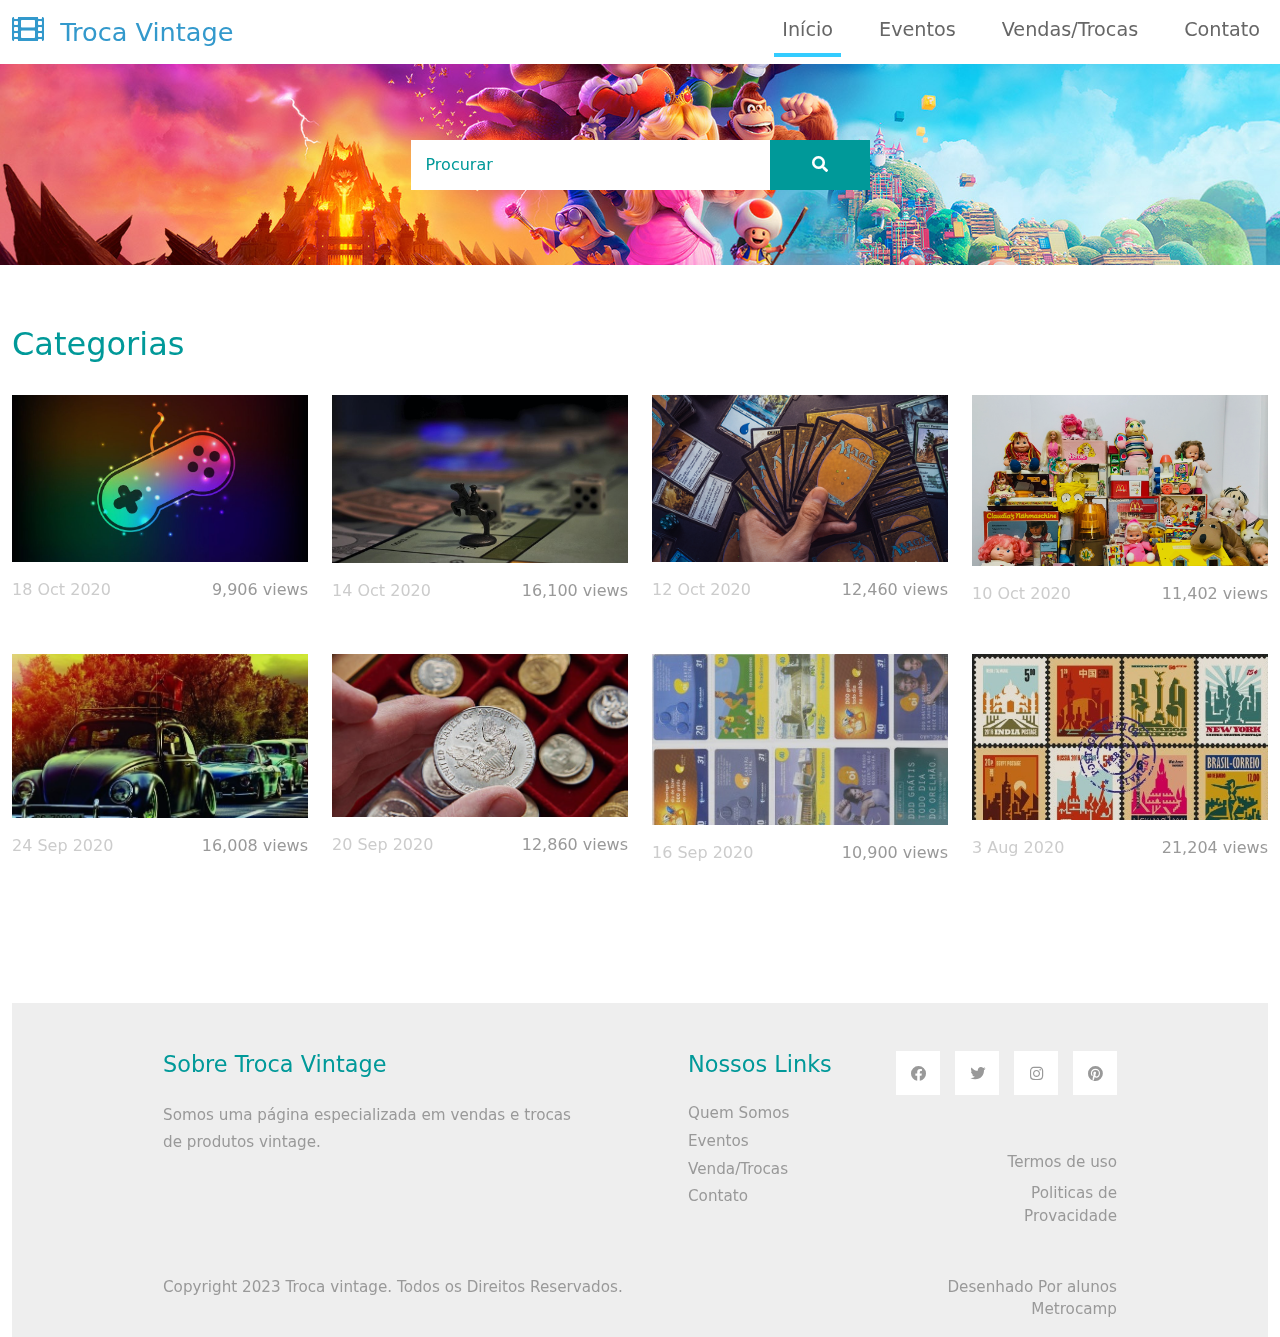
==== index.html @ e6b19d40 "Update index.html" ====
<!DOCTYPE html>
<html lang="en">
<head>
    <meta charset="UTF-8">
    <meta name="viewport" conte nt="width=device-width, initial-scale=1.0">
    <title>pagina inicial</title>
    <link rel="stylesheet" href="css/bootstrap.min.css">
    <link rel="stylesheet" href="fontawesome/css/all.min.css">
    <link rel="stylesheet" href="css/templatemo-style.css">
<!--
    
TemplateMo 556 Catalog-Z

https://templatemo.com/tm-556-catalog-z

-->
</head>
<body>
    <!-- Page Loader -->
    <div id="loader-wrapper">
        <div id="loader"></div>

        <div class="loader-section section-left"></div>
        <div class="loader-section section-right"></div>

    </div>
    <nav class="navbar navbar-expand-lg">
        <div class="container-fluid">
            <a class="navbar-brand" href="#">
                <i class="fas fa-film mr-2"></i>
                Troca Vintage
            </a>
            <button class="navbar-toggler" type="button" data-toggle="collapse" data-target="#navbarSupportedContent" aria-controls="navbarSupportedContent" aria-expanded="false" aria-label="Toggle navigation">
                <i class="fas fa-bars"></i>
            </button>
            <div class="collapse navbar-collapse" id="navbarSupportedContent">
            <ul class="navbar-nav ml-auto mb-2 mb-lg-0">
                <li class="nav-item">
                    <a class="nav-link nav-link-1 active" aria-current="page" href="index.html">Início</a>
                </li>
                <li class="nav-item">
                    <a class="nav-link nav-link-2" href="Eventos.html">Eventos</a>
                </li>
                <li class="nav-item">
                    <a class="nav-link nav-link-3" href="vendas.html">Vendas/Trocas</a>
                </li>
                <li class="nav-item">
                    <a class="nav-link nav-link-4" href="contact.html">Contato</a>
                </li>
            </ul>
            </div>
        </div>
    </nav>

    <div class="tm-hero d-flex justify-content-center align-items-center" data-parallax="scroll" data-image-src="img/hero.jpg">
        <form class="d-flex tm-search-form">
            <input class="form-control tm-search-input" type="Procurar" placeholder="Procurar" aria-label="Search">
            <button class="btn btn-outline-success tm-search-btn" type="submit">
                <i class="fas fa-search"></i>
            </button>
        </form>
    </div>

    <div class="container-fluid tm-container-content tm-mt-60">
        <div class="row mb-4">
            <h2 class="col-6 tm-text-primary">
                Categorias 
            </h2>
        </div>
        <div class="row tm-mb-90 tm-gallery">
        	<div class="col-xl-3 col-lg-4 col-md-6 col-sm-6 col-12 mb-5">
                <figure class="effect-ming tm-video-item">
                    <img src="img/img-03.jpg" alt="Image" class="img-fluid">
                    <figcaption class="d-flex align-items-center justify-content-center">
                        <h2>Games</h2>
                        <a href="photo-detail.html">View more</a>
                    </figcaption>                    
                </figure>
                <div class="d-flex justify-content-between tm-text-gray">
                    <span class="tm-text-gray-light">18 Oct 2020</span>
                    <span>9,906 views</span>
                </div>
            </div>
            <div class="col-xl-3 col-lg-4 col-md-6 col-sm-6 col-12 mb-5">
                <figure class="effect-ming tm-video-item">
                    <img src="img/img-04.jpg" alt="Image" class="img-fluid">
                    <figcaption class="d-flex align-items-center justify-content-center">
                        <h2>Tabuleiros</h2>
                        <a href="photo-detail.html">View more</a>
                    </figcaption>                    
                </figure>
                <div class="d-flex justify-content-between tm-text-gray">
                    <span class="tm-text-gray-light">14 Oct 2020</span>
                    <span>16,100 views</span>
                </div>
            </div>
            <div class="col-xl-3 col-lg-4 col-md-6 col-sm-6 col-12 mb-5">
                <figure class="effect-ming tm-video-item">
                    <img src="img/img-05.jpg" alt="Image" class="img-fluid">
                    <figcaption class="d-flex align-items-center justify-content-center">
                        <h2>Cards</h2>
                        <a href="photo-detail.html">View more</a>
                    </figcaption>                    
                </figure>
                <div class="d-flex justify-content-between tm-text-gray">
                    <span class="tm-text-gray-light">12 Oct 2020</span>
                    <span>12,460 views</span>
                </div>
            </div>
            <div class="col-xl-3 col-lg-4 col-md-6 col-sm-6 col-12 mb-5">
                <figure class="effect-ming tm-video-item">
                    <img src="img/img-06.jpeg" alt="Image" class="img-fluid">
                    <figcaption class="d-flex align-items-center justify-content-center">
                        <h2>Brinquedos</h2>
                        <a href="photo-detail.html">View more</a>
                    </figcaption>                    
                </figure>
                <div class="d-flex justify-content-between tm-text-gray">
                    <span class="tm-text-gray-light">10 Oct 2020</span>
                    <span>11,402 views</span>
                </div>
            </div>
            
            <div class="col-xl-3 col-lg-4 col-md-6 col-sm-6 col-12 mb-5">
                <figure class="effect-ming tm-video-item">
                    <img src="img/img-01.jpg" alt="Image" class="img-fluid">
                    <figcaption class="d-flex align-items-center justify-content-center">
                        <h2>Carros</h2>
                        <a href="photo-detail.html">View more</a>
                    </figcaption>                    
                </figure>
                <div class="d-flex justify-content-between tm-text-gray">
                    <span class="tm-text-gray-light">24 Sep 2020</span>
                    <span>16,008 views</span>
                </div>
            </div>
            <div class="col-xl-3 col-lg-4 col-md-6 col-sm-6 col-12 mb-5">
                <figure class="effect-ming tm-video-item">
                    <img src="img/img-02.jpg" alt="Image" class="img-fluid">
                    <figcaption class="d-flex align-items-center justify-content-center">
                        <h2>Numismática</h2>
                        <a href="photo-detail.html">View more</a>
                    </figcaption>                    
                </figure>
                <div class="d-flex justify-content-between tm-text-gray">
                    <span class="tm-text-gray-light">20 Sep 2020</span>
                    <span>12,860 views</span>
                </div>
            </div>
            <div class="col-xl-3 col-lg-4 col-md-6 col-sm-6 col-12 mb-5">
                <figure class="effect-ming tm-video-item">
                    <img src="img/img-07.jpg" alt="Image" class="img-fluid">
                    <figcaption class="d-flex align-items-center justify-content-center">
                        <h2>Cartões Telefônicos</h2>
                        <a href="photo-detail.html">View more</a>
                    </figcaption>                    
                </figure>
                <div class="d-flex justify-content-between tm-text-gray">
                    <span class="tm-text-gray-light">16 Sep 2020</span>
                    <span>10,900 views</span>
                </div>
            </div>
            <div class="col-xl-3 col-lg-4 col-md-6 col-sm-6 col-12 mb-5">
                <figure class="effect-ming tm-video-item">
                    <img src="img/img-08.jpg" alt="Image" class="img-fluid">
                    <figcaption class="d-flex align-items-center justify-content-center">
                        <h2>Selos</h2>
                        <a href="photo-detail.html">View more</a>
                    </figcaption>                    
                </figure>
                <div class="d-flex justify-content-between tm-text-gray">
                    <span class="tm-text-gray-light">3 Aug 2020</span>
                    <span>21,204 views</span>
                </div>
            </div>         
        </div> <!-- row -->
        <footer class="tm-bg-gray pt-5 pb-3 tm-text-gray tm-footer">
            <div class="container-fluid tm-container-small">
                <div class="row">
                    <div class="col-lg-6 col-md-12 col-12 px-5 mb-5">
                        <h3 class="tm-text-primary mb-4 tm-footer-title">Sobre Troca Vintage</h3>
                        <p>Somos uma página especializada em vendas e trocas de produtos vintage.</p>
                    </div>
                    <div class="col-lg-3 col-md-6 col-sm-6 col-12 px-5 mb-5">
                        <h3 class="tm-text-primary mb-4 tm-footer-title">Nossos Links</h3>
                        <ul class="tm-footer-links pl-0">
                            <li><a href="#">Quem Somos</a></li>
                            <li><a href="#">Eventos</a></li>
                            <li><a href="#">Venda/Trocas</a></li>
                            <li><a href="#">Contato</a></li>
                        </ul>
                    </div>
                    <div class="col-lg-3 col-md-6 col-sm-6 col-12 px-5 mb-5">
                        <ul class="tm-social-links d-flex justify-content-end pl-0 mb-5">
                            <li class="mb-2"><a href="https://facebook.com"><i class="fab fa-facebook"></i></a></li>
                            <li class="mb-2"><a href="https://twitter.com"><i class="fab fa-twitter"></i></a></li>
                            <li class="mb-2"><a href="https://instagram.com"><i class="fab fa-instagram"></i></a></li>
                            <li class="mb-2"><a href="https://pinterest.com"><i class="fab fa-pinterest"></i></a></li>
                        </ul>
                        <a href="#" class="tm-text-gray text-right d-block mb-2">Termos de uso</a>
                        <a href="#" class="tm-text-gray text-right d-block">Politicas de Provacidade</a>
                    </div>
                </div>
                <div class="row">
                    <div class="col-lg-8 col-md-7 col-12 px-5 mb-3">
                        Copyright 2023 Troca vintage. Todos os Direitos Reservados.
                    </div>
                    <div class="col-lg-4 col-md-5 col-12 px-5 text-right">
                        Desenhado <a href="https://templatemo.com" class="tm-text-gray" rel="sponsored" target="_parent">Por alunos Metrocamp</a>
                    </div>
                </div>
            </div>
        </footer>
    
    <script src="js/plugins.js"></script>
    <script>
        $(window).on("load", function() {
            $('body').addClass('loaded');
        });
    </script>
</body>
</html>
---- css/templatemo-style.css ----
/*
    
TemplateMo 556 Catalog-Z

https://templatemo.com/tm-556-catalog-z

*/

#loader-wrapper {
    position: fixed;
    top: 0;
    left: 0;
    width: 100%;
    height: 100%;
    z-index: 1001;
}
#loader {
    display: block;
    position: relative;
    left: 50%;
    top: 50%;
    width: 150px;
    height: 150px;
    margin: -75px 0 0 -75px;
    border-radius: 50%;
    border: 3px solid transparent;
    border-top-color: #3498db;

    -webkit-animation: spin 2s linear infinite; /* Chrome, Opera 15+, Safari 5+ */
    animation: spin 2s linear infinite; /* Chrome, Firefox 16+, IE 10+, Opera */

    z-index: 1002;
}

    #loader:before {
        content: "";
        position: absolute;
        top: 5px;
        left: 5px;
        right: 5px;
        bottom: 5px;
        border-radius: 50%;
        border: 3px solid transparent;
        border-top-color: #e74c3c;

        -webkit-animation: spin 3s linear infinite; /* Chrome, Opera 15+, Safari 5+ */
        animation: spin 3s linear infinite; /* Chrome, Firefox 16+, IE 10+, Opera */
    }

    #loader:after {
        content: "";
        position: absolute;
        top: 15px;
        left: 15px;
        right: 15px;
        bottom: 15px;
        border-radius: 50%;
        border: 3px solid transparent;
        border-top-color: #f9c922;

        -webkit-animation: spin 1.5s linear infinite; /* Chrome, Opera 15+, Safari 5+ */
          animation: spin 1.5s linear infinite; /* Chrome, Firefox 16+, IE 10+, Opera */
    }

    @-webkit-keyframes spin {
        0%   { 
            -webkit-transform: rotate(0deg);  /* Chrome, Opera 15+, Safari 3.1+ */
            -ms-transform: rotate(0deg);  /* IE 9 */
            transform: rotate(0deg);  /* Firefox 16+, IE 10+, Opera */
        }
        100% {
            -webkit-transform: rotate(360deg);  /* Chrome, Opera 15+, Safari 3.1+ */
            -ms-transform: rotate(360deg);  /* IE 9 */
            transform: rotate(360deg);  /* Firefox 16+, IE 10+, Opera */
        }
    }
    @keyframes spin {
        0%   { 
            -webkit-transform: rotate(0deg);  /* Chrome, Opera 15+, Safari 3.1+ */
            -ms-transform: rotate(0deg);  /* IE 9 */
            transform: rotate(0deg);  /* Firefox 16+, IE 10+, Opera */
        }
        100% {
            -webkit-transform: rotate(360deg);  /* Chrome, Opera 15+, Safari 3.1+ */
            -ms-transform: rotate(360deg);  /* IE 9 */
            transform: rotate(360deg);  /* Firefox 16+, IE 10+, Opera */
        }
    }

    #loader-wrapper .loader-section {
        position: fixed;
        top: 0;
        width: 51%;
        height: 100%;
        background: #222222;
        z-index: 1001;
        -webkit-transform: translateX(0);  /* Chrome, Opera 15+, Safari 3.1+ */
        -ms-transform: translateX(0);  /* IE 9 */
        transform: translateX(0);  /* Firefox 16+, IE 10+, Opera */
    }

    #loader-wrapper .loader-section.section-left {
        left: 0;
    }

    #loader-wrapper .loader-section.section-right {
        right: 0;
    }

    /* Loaded */
    .loaded #loader-wrapper .loader-section.section-left {
        -webkit-transform: translateX(-100%);  /* Chrome, Opera 15+, Safari 3.1+ */
            -ms-transform: translateX(-100%);  /* IE 9 */
                transform: translateX(-100%);  /* Firefox 16+, IE 10+, Opera */

        -webkit-transition: all 0.7s 0.3s cubic-bezier(0.645, 0.045, 0.355, 1.000);  
                transition: all 0.7s 0.3s cubic-bezier(0.645, 0.045, 0.355, 1.000);
    }

    .loaded #loader-wrapper .loader-section.section-right {
        -webkit-transform: translateX(100%);  /* Chrome, Opera 15+, Safari 3.1+ */
            -ms-transform: translateX(100%);  /* IE 9 */
                transform: translateX(100%);  /* Firefox 16+, IE 10+, Opera */

-webkit-transition: all 0.7s 0.3s cubic-bezier(0.645, 0.045, 0.355, 1.000);  
        transition: all 0.7s 0.3s cubic-bezier(0.645, 0.045, 0.355, 1.000);
    }
    
    .loaded #loader {
        opacity: 0;
        -webkit-transition: all 0.3s ease-out;  
                transition: all 0.3s ease-out;
    }
    .loaded #loader-wrapper {
        visibility: hidden;

        -webkit-transform: translateY(-100%);  /* Chrome, Opera 15+, Safari 3.1+ */
            -ms-transform: translateY(-100%);  /* IE 9 */
                transform: translateY(-100%);  /* Firefox 16+, IE 10+, Opera */

        -webkit-transition: all 0.3s 1s ease-out;  
                transition: all 0.3s 1s ease-out;
    }

p { line-height: 1.8; }

a { 
    text-decoration: none;
    transition: all 0.3s ease; 
}
a:hover { color:#009999; }
.container-fluid { max-width: 1770px; }
.tm-container-small { max-width: 1050px; }
.btn { border-radius: 0; }
.btn-primary {
    background-color: #009999;
    border: 0;
    border-radius: 5px;
    padding: 12px 50px 14px;
    font-size: 1.2rem;
}

.btn-primary:hover,
.btn-primary:focus {
    background-color:#086969;
}

.btn-primary.disabled, 
.btn-primary:disabled {
    background-color: #009999;
    pointer-events: all;
    cursor: not-allowed;
}

.form-control {
	padding: 10px 20px;
	width: 100%;
	height: auto;
}

.form-group { margin-bottom: 25px; }
.tm-btn-big { padding: 12px 90px 14px; }

.navbar-toggler:focus { box-shadow: none; }
.navbar-brand {
    color: #3399CC;
    font-size: 1.6rem;
}

.navbar-brand i { font-size: 2rem; }

.tm-hero {
    min-height: 200px;
    background: transparent;
}

.tm-mt-60 { margin-top: 60px; }
.tm-mb-50 { margin-bottom: 50px; }
.tm-mb-74 { margin-bottom: 74px; }
.tm-mb-90 { margin-bottom: 90px; }
.tm-text-primary { color: #009999; }
.tm-text-secondary { color: #CC6699; }
a.tm-text-primary:hover { color:#666666; }
.tm-bg-gray { background-color: #EEEEEE; }
.tm-input-paging {
    width: 40px;
    border-radius: 0;
    border: 1px solid #CCCCCC;
    background: #f4f4f4;
    text-align: center;
}

.nav-item { margin-right: 30px; }
.nav-item:last-child { margin-right: 0; }

.nav-link {
    color: #666666;
    border-bottom: 4px solid transparent;
    font-size: 1.2rem;
}

.nav-link-1.active,
.nav-link-1:hover {
    border-color: #33CCFF;
}

.nav-link-2.active,
.nav-link-2:hover {
    border-color: #FF6666;
}

.nav-link-3.active,
.nav-link-3:hover {
    border-color: #33CC66;
}

.nav-link-4.active,
.nav-link-4:hover {
    border-color: #CC66CC;
}

.tm-search-input {
    width: 360px;
    border-radius: 0;
    padding: 12px 15px;
    color: #009999;
    border: none;
}

.tm-search-input:focus {
    border-color: #009999;
    box-shadow: 0 0 0 0.25rem rgb(0 153 153 / 0.25);
}

.tm-search-input::placeholder { /* Chrome, Firefox, Opera, Safari 10.1+ */
    color: #009999;
    opacity: 1; /* Firefox */
}
  
.tm-search-input::-ms-input-placeholder { /* Microsoft Edge */
    color: #009999;
}

.tm-search-btn {
    color: white;
    background-color: #009999;
    border: none;
    width: 100px;
    height: 50px;
    margin-left: -1px;
}

p, .tm-text-gray { color: #999; }
.tm-text-gray-light { color: #CCC; }
.tm-text-gray-dark { color: #666; }

.tm-video-item {
    position: relative;
    overflow: hidden;
    text-align: center;
    cursor: pointer;
}

.tm-video-item img {
    position: relative;
    display: block;
    min-height: 100%;
    max-width: 100%;
    opacity: 0.8;
}

.tm-video-item figcaption {
    padding: 2em;
    color: #fff;
    text-transform: uppercase;
    font-size: 1.25em;
    -webkit-backface-visibility: hidden;
	backface-visibility: hidden;
}

.tm-video-item figcaption::before,
.tm-video-item figcaption::after {
    pointer-events: none;
}

.tm-video-item figcaption,
.tm-video-item figcaption > a {
    position: absolute;
    top: 0;
    left: 0;
    width: 100%;
    height: 100%;
}

.tm-video-item figcaption > a {
	z-index: 1000;
	text-indent: 200%;
	white-space: nowrap;
	font-size: 0;
	opacity: 0;
}

.tm-video-item h2 {
    word-spacing: -0.15em;
    font-weight: 300;
}

.tm-video-item h2,
.tm-video-item p {
    margin: 0;
}

.tm-video-item p {
    letter-spacing: 1px;
    font-size: 68.5%;
}

.tm-gallery div.d-block { animation: show .5s ease; }

@keyframes show {
    0% {
    	opacity: 0;
    	transform: scale(0.9);
    }
    100% {
    	opacity: 1;
    	transform: scale(1);
    }
}

.tm-paging-link {
    display: flex;
    justify-content: center;
    align-items: center;
    width: 60px;
    height: 60px;
    font-size: 1.1rem;
    color: #999;
    background-color: #EEEEEE;
    margin: 10px;
    border-radius: 5px;
    text-decoration: none;
    transition: all 0.3s ease;
}

.tm-paging-link:hover,
.tm-paging-link.active {
    background-color: #009999;
    color: #fff; 
}

/*---------------*/
/***** Ming *****/
/*---------------*/

figure.effect-ming {
	background: #030c17;
}

figure.effect-ming img {
	opacity: 0.9;
	-webkit-transition: opacity 0.35s;
	transition: opacity 0.35s;
}

figure.effect-ming figcaption::before {
	position: absolute;
	top: 30px;
	right: 30px;
	bottom: 30px;
	left: 30px;
	border: 2px solid #fff;
	box-shadow: 0 0 0 30px rgba(255,255,255,0.2);
	content: '';
	opacity: 0;
	-webkit-transition: opacity 0.35s, -webkit-transform 0.35s;
	transition: opacity 0.35s, transform 0.35s;
	-webkit-transform: scale3d(1.4,1.4,1);
	transform: scale3d(1.4,1.4,1);
}

figure.effect-ming h2 {
    font-size: 1.3em;
	opacity: 0;
	-webkit-transition: opacity 0.35s, -webkit-transform 0.35s;
	transition: opacity 0.35s, transform 0.35s;
	-webkit-transform: scale(1.5);
	transform: scale(1.5);
}

figure.effect-ming:hover figcaption::before,
figure.effect-ming:hover h2 {
	opacity: 1;
	-webkit-transform: scale3d(1,1,1);
	transform: scale3d(1,1,1);
}

figure.effect-ming:hover figcaption { background-color: rgba(58,52,42,0); }
figure.effect-ming:hover img { opacity: 0.4; }

.tm-footer-links li {
    list-style: none;
    margin-bottom: 5px;    
}

.tm-footer-links li a { color: #999999; }
.tm-footer-links li a:hover { color: #009999; }

.tm-social-links li {
    list-style: none;
    margin-right: 15px;
}

.tm-social-links li:last-child { margin-right: 0; }

.tm-social-links li a  {
    color: #999999;
    width: 44px;
    height: 44px;
    display: flex;
    background-color: #fff;
    align-items: center;
    justify-content: center;
}

.tm-social-links li a:hover {
    color: #fff;
    background-color: #009999;
}

.tm-footer { font-size: 0.95rem; }
.tm-footer-title { font-size: 1.4rem; }

/* Videos */
#tm-video-container {
    max-height: 400px;
    overflow: hidden;
    background-color: #333;
    margin-bottom: 90px;
    position: relative;
}

#tm-video {
    display: block;
    width: 100%;
    height: auto;
}

#tm-video-control-button {
    position: absolute;
    bottom: 20px;
    right: 20px;
    z-index: 1000;
    color: #e1e1e1;
}

.tm-video-details {
    height: 100%;
    padding: 40px;
}

/* About */
.tm-row-1640 { max-width: 1640px; }
.tm-about-2-col { max-width: 716px; }
.tm-about-3-col { max-width: 540px; }

.tm-about-2-col,
.tm-about-3-col {
    margin-bottom: 50px;
}

.tm-about-icon-container {
    width: 150px;
    height: 150px;
    border: 1px solid #009999;
    display: flex;
    align-items: center;
    justify-content: center;
}

.tm-about-img-text { max-width: 940px; }

/* Contact */
select.form-control { border-radius: 0; }
select.form-control option { height: 30px; }

select:not([multiple]) {
    -webkit-appearance: none;
    -moz-appearance: none;
    background-position: right 15px center;
    background-repeat: no-repeat;
    background-image: url(../img/select-arrow.png);
    padding: 14px 20px;
    padding-right: 20px;
    color: #666;
}

.mapouter{
    position:relative;
    height:480px;
    width:100%;
    max-width: 480px;
}

.gmap-canvas {
    overflow:hidden;
    background:none!important;
    height:480px;
    width:100%;
}

.tm-contact-form { max-width: 420px; }
.tm-address-col { max-width: 520px; }
.tm-contacts { padding-left: 0; }

.tm-contacts li {
    list-style: none;
    margin-bottom: 20px;
}

.tm-contacts li a i { width: 30px; }
.tm-social { display: flex; }

.tm-social li {
    list-style: none;
    margin-bottom: 20px;
    margin-right: 15px;
}

.tm-social li a i {
    width: 40px;
    height: 40px;
    color: #666666;
    background-color: #EEEEEE;
    display: flex;
    align-items: center;
    justify-content: center;
    transition: all 0.3s ease;
}

.tm-social li a:hover i {
    color: #fff;
    background-color: #009999;
}

.form-control,
input:-internal-autofill-selected,
select:not([multiple]) {
    color: #009999 !important;
}

.form-control::placeholder { /* Chrome, Firefox, Opera, Safari 10.1+ */
    color:  #009999;
    opacity: 1; /* Firefox */
}

@media (max-width: 991px) {
    .navbar-collapse {
        position: fixed;
        top: 50px;
        right: 0px;
        background: white;
        width: 150px;
        padding: 15px;
    }

    .tm-container-content { max-width: 870px; }
    .tm-contact-form, .tm-address-col, .mapouter { max-width: 100%; }
    .tm-people-row { max-width: 900px; }
}

@media (max-width: 767px) {
    .tm-paging-col { flex-direction: column; }
    .tm-paging { flex-wrap: wrap; }
    .tm-about-img-text { max-width: 640px; }
    .tm-about-2-col, .tm-about-3-col { margin-bottom: 50px; }
}

@media (max-width: 575px) {
    .tm-container-content { max-width: 420px; }

    .tm-search-form {
        padding-left: 15px;
        padding-right: 15px;
        width: 100%;
        justify-content: center;
    }

    .tm-search-input {
        width: 100%;
        max-width: 360px;
    }

    .tm-people-row { max-width: 420px; }
}

@media (max-width: 400px) {
    .tm-btn-big { padding: 12px 50px 14px; }
}

@media (max-width: 334px) {
    .tm-social-links {
        flex-wrap: wrap;
        justify-content: start !important;
    }

    .tm-social-links li { margin-right: 3px; }
}
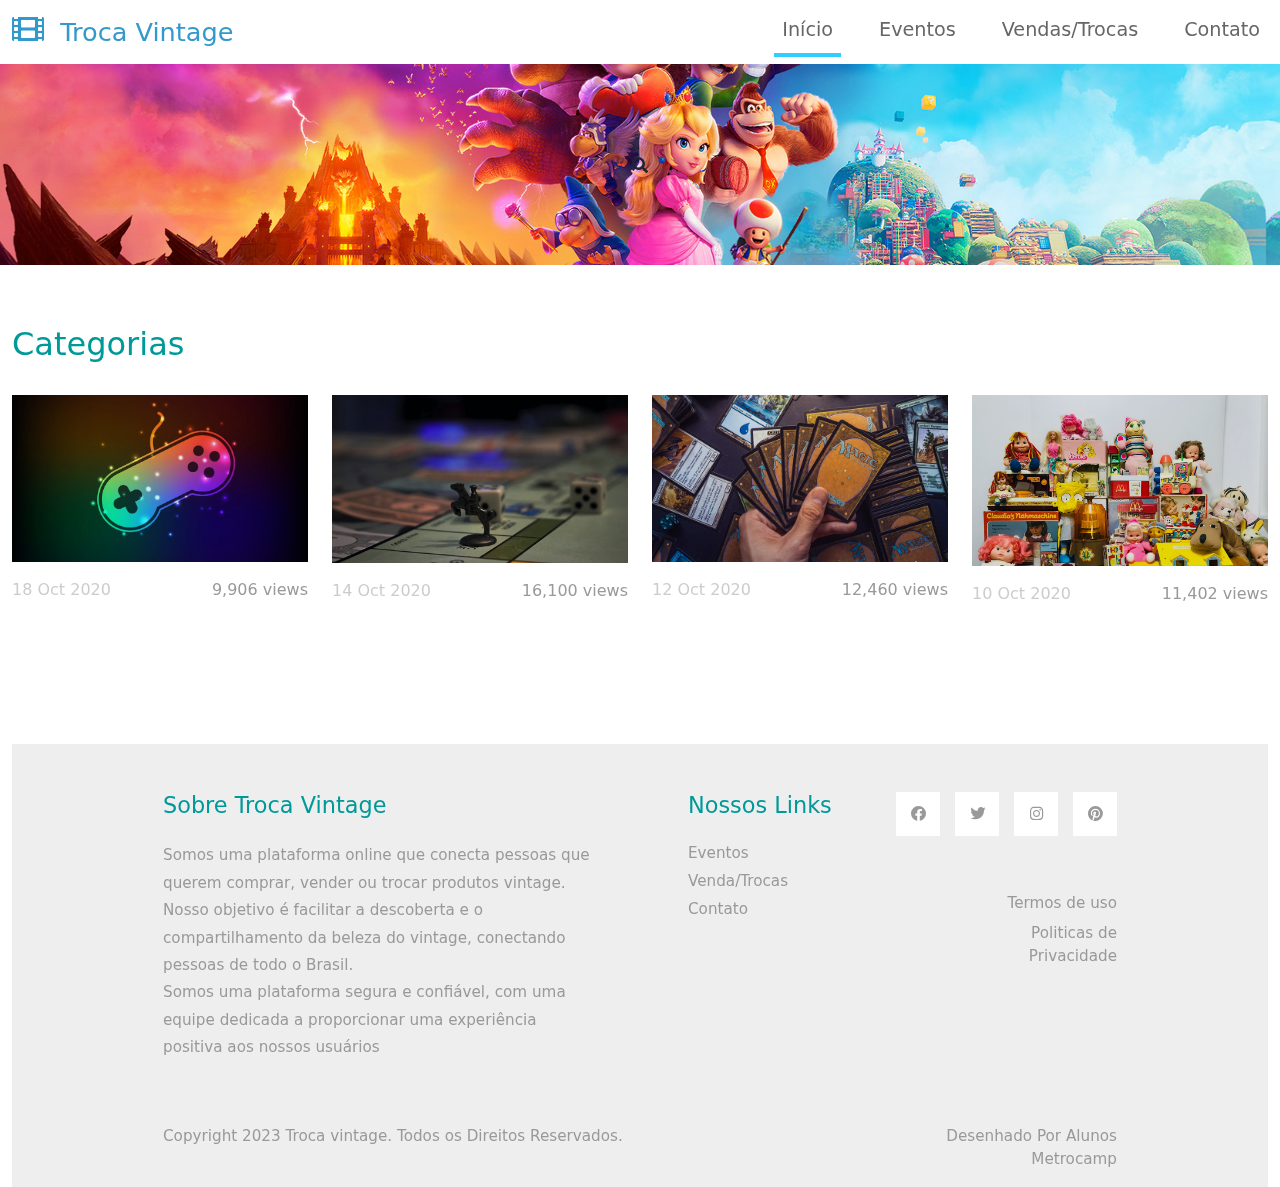
==== commit ecd19e62: "ajuste" ====
--- a/index.html
+++ b/index.html
@@ -2,7 +2,7 @@
 <html lang="en">
 <head>
     <meta charset="UTF-8">
-    <meta name="viewport" conte nt="width=device-width, initial-scale=1.0">
+    <meta name="viewport" content="width=device-width, initial-scale=1.0, max-scale=1">
     <title>pagina inicial</title>
     <link rel="stylesheet" href="css/bootstrap.min.css">
     <link rel="stylesheet" href="fontawesome/css/all.min.css">
@@ -54,8 +54,7 @@
 
     <div class="tm-hero d-flex justify-content-center align-items-center" data-parallax="scroll" data-image-src="img/hero.jpg">
         <form class="d-flex tm-search-form">
-            <input class="form-control tm-search-input" type="Procurar" placeholder="Procurar" aria-label="Search">
-            <button class="btn btn-outline-success tm-search-btn" type="submit">
+
                 <i class="fas fa-search"></i>
             </button>
         </form>
@@ -73,7 +72,7 @@
                     <img src="img/img-03.jpg" alt="Image" class="img-fluid">
                     <figcaption class="d-flex align-items-center justify-content-center">
                         <h2>Games</h2>
-                        <a href="photo-detail.html">View more</a>
+                        <a href="games.html">View more</a>
                     </figcaption>                    
                 </figure>
                 <div class="d-flex justify-content-between tm-text-gray">
@@ -86,7 +85,7 @@
                     <img src="img/img-04.jpg" alt="Image" class="img-fluid">
                     <figcaption class="d-flex align-items-center justify-content-center">
                         <h2>Tabuleiros</h2>
-                        <a href="photo-detail.html">View more</a>
+                        <a href="tabuleiros.html">View more</a><!-- preciso mudar todas as urls dos links, eu usei a padrão para fazer a do game -->
                     </figcaption>                    
                 </figure>
                 <div class="d-flex justify-content-between tm-text-gray">
@@ -121,70 +120,22 @@
                 </div>
             </div>
             
-            <div class="col-xl-3 col-lg-4 col-md-6 col-sm-6 col-12 mb-5">
-                <figure class="effect-ming tm-video-item">
-                    <img src="img/img-01.jpg" alt="Image" class="img-fluid">
-                    <figcaption class="d-flex align-items-center justify-content-center">
-                        <h2>Carros</h2>
-                        <a href="photo-detail.html">View more</a>
-                    </figcaption>                    
-                </figure>
-                <div class="d-flex justify-content-between tm-text-gray">
-                    <span class="tm-text-gray-light">24 Sep 2020</span>
-                    <span>16,008 views</span>
-                </div>
-            </div>
-            <div class="col-xl-3 col-lg-4 col-md-6 col-sm-6 col-12 mb-5">
-                <figure class="effect-ming tm-video-item">
-                    <img src="img/img-02.jpg" alt="Image" class="img-fluid">
-                    <figcaption class="d-flex align-items-center justify-content-center">
-                        <h2>Numismática</h2>
-                        <a href="photo-detail.html">View more</a>
-                    </figcaption>                    
-                </figure>
-                <div class="d-flex justify-content-between tm-text-gray">
-                    <span class="tm-text-gray-light">20 Sep 2020</span>
-                    <span>12,860 views</span>
-                </div>
-            </div>
-            <div class="col-xl-3 col-lg-4 col-md-6 col-sm-6 col-12 mb-5">
-                <figure class="effect-ming tm-video-item">
-                    <img src="img/img-07.jpg" alt="Image" class="img-fluid">
-                    <figcaption class="d-flex align-items-center justify-content-center">
-                        <h2>Cartões Telefônicos</h2>
-                        <a href="photo-detail.html">View more</a>
-                    </figcaption>                    
-                </figure>
-                <div class="d-flex justify-content-between tm-text-gray">
-                    <span class="tm-text-gray-light">16 Sep 2020</span>
-                    <span>10,900 views</span>
-                </div>
-            </div>
-            <div class="col-xl-3 col-lg-4 col-md-6 col-sm-6 col-12 mb-5">
-                <figure class="effect-ming tm-video-item">
-                    <img src="img/img-08.jpg" alt="Image" class="img-fluid">
-                    <figcaption class="d-flex align-items-center justify-content-center">
-                        <h2>Selos</h2>
-                        <a href="photo-detail.html">View more</a>
-                    </figcaption>                    
-                </figure>
-                <div class="d-flex justify-content-between tm-text-gray">
-                    <span class="tm-text-gray-light">3 Aug 2020</span>
-                    <span>21,204 views</span>
-                </div>
-            </div>         
+       
         </div> <!-- row -->
         <footer class="tm-bg-gray pt-5 pb-3 tm-text-gray tm-footer">
             <div class="container-fluid tm-container-small">
                 <div class="row">
                     <div class="col-lg-6 col-md-12 col-12 px-5 mb-5">
                         <h3 class="tm-text-primary mb-4 tm-footer-title">Sobre Troca Vintage</h3>
-                        <p>Somos uma página especializada em vendas e trocas de produtos vintage.</p>
+                        <p>Somos uma plataforma online que conecta pessoas que querem comprar, vender 
+                            ou trocar produtos vintage. Nosso objetivo é facilitar a descoberta e o 
+                            compartilhamento da beleza do vintage, conectando pessoas de todo o Brasil.<br>
+                            Somos uma plataforma segura e confiável, com uma equipe dedicada a proporcionar
+                             uma experiência positiva aos nossos usuários </p>
                     </div>
                     <div class="col-lg-3 col-md-6 col-sm-6 col-12 px-5 mb-5">
                         <h3 class="tm-text-primary mb-4 tm-footer-title">Nossos Links</h3>
                         <ul class="tm-footer-links pl-0">
-                            <li><a href="#">Quem Somos</a></li>
                             <li><a href="#">Eventos</a></li>
                             <li><a href="#">Venda/Trocas</a></li>
                             <li><a href="#">Contato</a></li>
@@ -198,7 +149,7 @@
                             <li class="mb-2"><a href="https://pinterest.com"><i class="fab fa-pinterest"></i></a></li>
                         </ul>
                         <a href="#" class="tm-text-gray text-right d-block mb-2">Termos de uso</a>
-                        <a href="#" class="tm-text-gray text-right d-block">Politicas de Provacidade</a>
+                        <a href="#" class="tm-text-gray text-right d-block">Politicas de Privacidade</a>
                     </div>
                 </div>
                 <div class="row">
@@ -206,7 +157,7 @@
                         Copyright 2023 Troca vintage. Todos os Direitos Reservados.
                     </div>
                     <div class="col-lg-4 col-md-5 col-12 px-5 text-right">
-                        Desenhado <a href="https://templatemo.com" class="tm-text-gray" rel="sponsored" target="_parent">Por alunos Metrocamp</a>
+                        Desenhado <a href="https://templatemo.com" class="tm-text-gray" rel="sponsored" target="_parent">Por Alunos Metrocamp</a>
                     </div>
                 </div>
             </div>
--- a/css/templatemo-style.css
+++ b/css/templatemo-style.css
@@ -5,6 +5,11 @@
 https://templatemo.com/tm-556-catalog-z
 
 */
+
+.imagens {
+    width: 800px;
+    height: 500px;
+}
 
 #loader-wrapper {
     position: fixed;
@@ -192,6 +197,14 @@
 .tm-hero {
     min-height: 200px;
     background: transparent;
+}
+
+.cor {
+    color:  #015252;
+    background-color: #FFF;
+    padding: 20px;
+    padding-inline: 100px;
+    border-radius: 10px;
 }
 
 .tm-mt-60 { margin-top: 60px; }
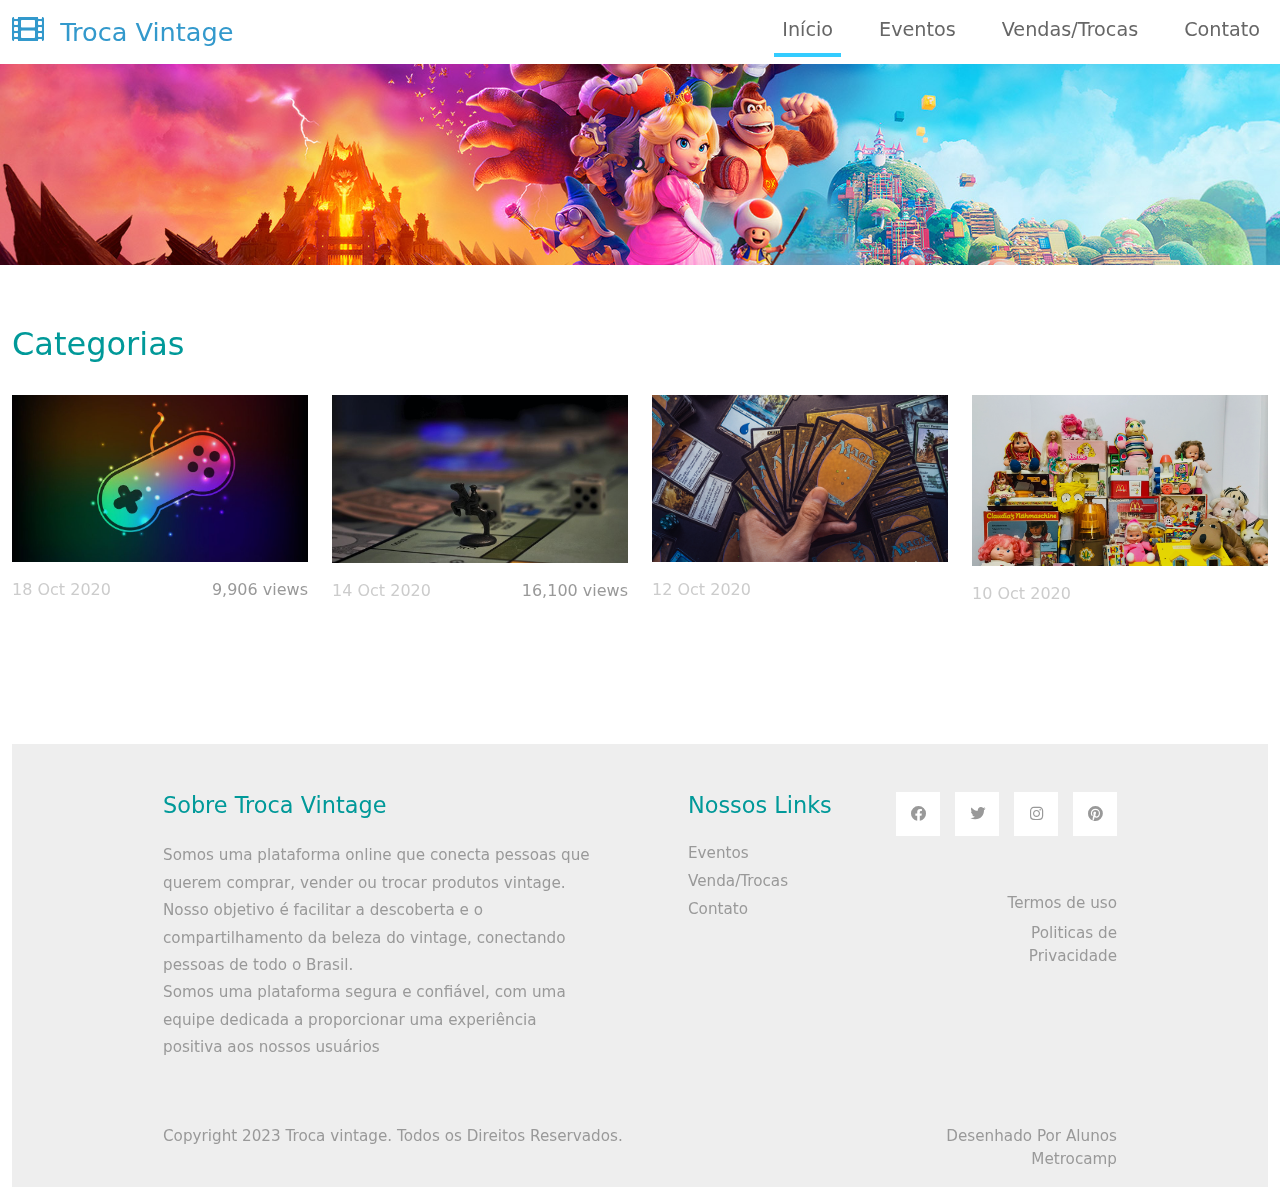
==== commit 25f7b81d: "ajuste" ====
--- a/index.html
+++ b/index.html
@@ -97,13 +97,13 @@
                 <figure class="effect-ming tm-video-item">
                     <img src="img/img-05.jpg" alt="Image" class="img-fluid">
                     <figcaption class="d-flex align-items-center justify-content-center">
-                        <h2>Cards</h2>
-                        <a href="photo-detail.html">View more</a>
+                        <h2>Cartas</h2>
+                        <a href="cards.html">View more</a>
                     </figcaption>                    
                 </figure>
                 <div class="d-flex justify-content-between tm-text-gray">
                     <span class="tm-text-gray-light">12 Oct 2020</span>
-                    <span>12,460 views</span>
+
                 </div>
             </div>
             <div class="col-xl-3 col-lg-4 col-md-6 col-sm-6 col-12 mb-5">
@@ -111,12 +111,12 @@
                     <img src="img/img-06.jpeg" alt="Image" class="img-fluid">
                     <figcaption class="d-flex align-items-center justify-content-center">
                         <h2>Brinquedos</h2>
-                        <a href="photo-detail.html">View more</a>
+                        <a href="brinquedos.html">View more</a>
                     </figcaption>                    
                 </figure>
                 <div class="d-flex justify-content-between tm-text-gray">
                     <span class="tm-text-gray-light">10 Oct 2020</span>
-                    <span>11,402 views</span>
+                   
                 </div>
             </div>
             
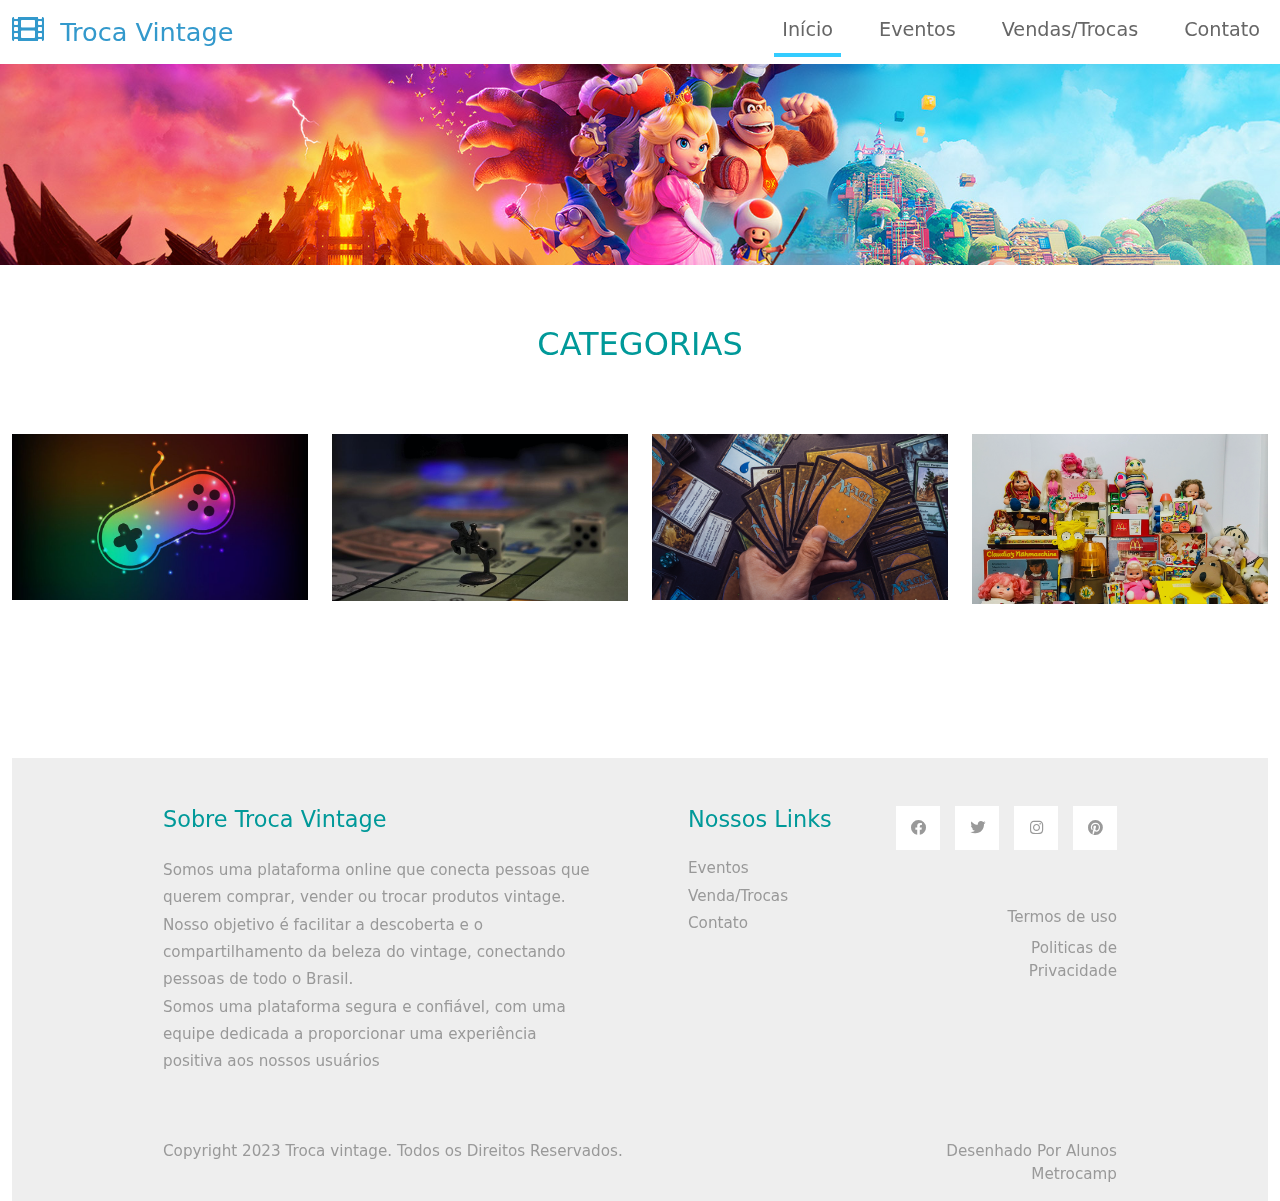
==== commit 2cb1e365: "ajustes tamanhos" ====
--- a/index.html
+++ b/index.html
@@ -7,16 +7,11 @@
     <link rel="stylesheet" href="css/bootstrap.min.css">
     <link rel="stylesheet" href="fontawesome/css/all.min.css">
     <link rel="stylesheet" href="css/templatemo-style.css">
-<!--
-    
-TemplateMo 556 Catalog-Z
 
-https://templatemo.com/tm-556-catalog-z
 
--->
 </head>
 <body>
-    <!-- Page Loader -->
+
     <div id="loader-wrapper">
         <div id="loader"></div>
 
@@ -53,18 +48,17 @@
     </nav>
 
     <div class="tm-hero d-flex justify-content-center align-items-center" data-parallax="scroll" data-image-src="img/hero.jpg">
-        <form class="d-flex tm-search-form">
-
-                <i class="fas fa-search"></i>
-            </button>
-        </form>
     </div>
 
     <div class="container-fluid tm-container-content tm-mt-60">
         <div class="row mb-4">
-            <h2 class="col-6 tm-text-primary">
-                Categorias 
+            <h2 class="col-6 tm-text-primary texto" style="width: 100%; text-align: center; padding-bottom: 3%;"  >
+                CATEGORIAS 
             </h2>
+
+
+
+
         </div>
         <div class="row tm-mb-90 tm-gallery">
         	<div class="col-xl-3 col-lg-4 col-md-6 col-sm-6 col-12 mb-5">
@@ -75,23 +69,17 @@
                         <a href="games.html">View more</a>
                     </figcaption>                    
                 </figure>
-                <div class="d-flex justify-content-between tm-text-gray">
-                    <span class="tm-text-gray-light">18 Oct 2020</span>
-                    <span>9,906 views</span>
-                </div>
+
             </div>
             <div class="col-xl-3 col-lg-4 col-md-6 col-sm-6 col-12 mb-5">
                 <figure class="effect-ming tm-video-item">
                     <img src="img/img-04.jpg" alt="Image" class="img-fluid">
                     <figcaption class="d-flex align-items-center justify-content-center">
                         <h2>Tabuleiros</h2>
-                        <a href="tabuleiros.html">View more</a><!-- preciso mudar todas as urls dos links, eu usei a padrão para fazer a do game -->
+                        <a href="tabuleiros.html">View more</a>
                     </figcaption>                    
                 </figure>
-                <div class="d-flex justify-content-between tm-text-gray">
-                    <span class="tm-text-gray-light">14 Oct 2020</span>
-                    <span>16,100 views</span>
-                </div>
+
             </div>
             <div class="col-xl-3 col-lg-4 col-md-6 col-sm-6 col-12 mb-5">
                 <figure class="effect-ming tm-video-item">
@@ -101,10 +89,7 @@
                         <a href="cards.html">View more</a>
                     </figcaption>                    
                 </figure>
-                <div class="d-flex justify-content-between tm-text-gray">
-                    <span class="tm-text-gray-light">12 Oct 2020</span>
 
-                </div>
             </div>
             <div class="col-xl-3 col-lg-4 col-md-6 col-sm-6 col-12 mb-5">
                 <figure class="effect-ming tm-video-item">
@@ -114,10 +99,7 @@
                         <a href="brinquedos.html">View more</a>
                     </figcaption>                    
                 </figure>
-                <div class="d-flex justify-content-between tm-text-gray">
-                    <span class="tm-text-gray-light">10 Oct 2020</span>
-                   
-                </div>
+
             </div>
             
        
--- a/css/templatemo-style.css
+++ b/css/templatemo-style.css
@@ -206,6 +206,7 @@
     padding-inline: 100px;
     border-radius: 10px;
 }
+
 
 .tm-mt-60 { margin-top: 60px; }
 .tm-mb-50 { margin-bottom: 50px; }
